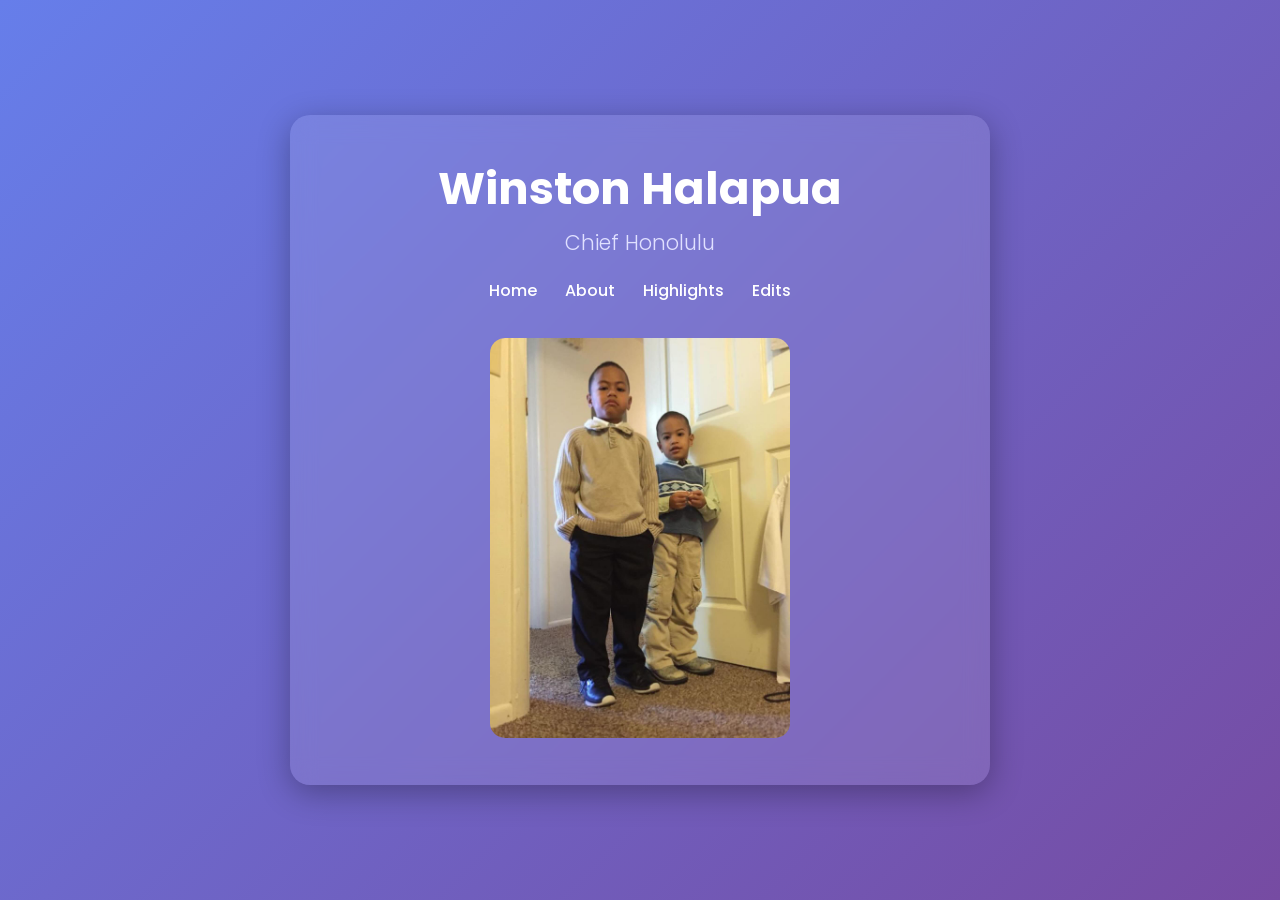
==== css-grid/index.html @ 786d711d "update" ====
<!DOCTYPE html>
<html>
    <head>
    <link rel="stylesheet" href="style.css">
</head>

<div class="container">

    <h1 class="name">Winston Halapua</h1>
    <h2 class="nickname">Chief Honolulu</h2>

    <nav class="nav">
        <a href="index.html">Home</a>
        <a href="About.html">About</a>
        <a href="Highlights.html">Highlights</a>
        <a href="Editz.html">Edits</a>
    </nav>

    <img src="images/unnamed.jpg" alt="Chief Honolulu">

</div>










</html>
---- css-grid/style.css ----
/* Font */
@import url('https://fonts.googleapis.com/css2?family=Poppins:wght@300;400;600;700&display=swap');

/* Reset */
* {
  margin: 0;
  padding: 0;
  box-sizing: border-box;
}

/* Background */
body {
  font-family: 'Poppins', sans-serif;
  background: linear-gradient(135deg, #667eea, #764ba2);

  height: 100vh;
  display: flex;
  justify-content: center;
  align-items: center;
}

/* Container */
.container {
  text-align: center;
  color: white;

  background: rgba(255,255,255,0.1);
  backdrop-filter: blur(12px);

  padding: 40px;
  border-radius: 20px;
  width: 90%;
  max-width: 700px;

  box-shadow: 0 8px 32px rgba(0,0,0,0.3);
}

/* Name */
.name {
  font-size: 2.8rem;
  font-weight: 700;
}

/* Nickname under it */
.nickname {
  font-size: 1.3rem;
  font-weight: 300;
  color: #e0e0ff;
  margin-top: 5px;
  margin-bottom: 20px;
}

/* Nav links row */
.nav {
  margin-bottom: 20px;
}

.nav a {
  color: white;
  text-decoration: none;
  margin: 0 12px;
  font-weight: 500;
  position: relative;
}

/* Hover underline animation */
.nav a::after {
  content: "";
  position: absolute;
  width: 0%;
  height: 2px;
  background: white;
  left: 0;
  bottom: -4px;
  transition: 0.3s;
}

.nav a:hover::after {
  width: 100%;
}

/* Image */
img {
  width: 100%;
  max-width: 300px;
  border-radius: 15px;
  margin-top: 15px;
  transition: 0.3s;
}

img:hover {
  transform: scale(1.05);
}
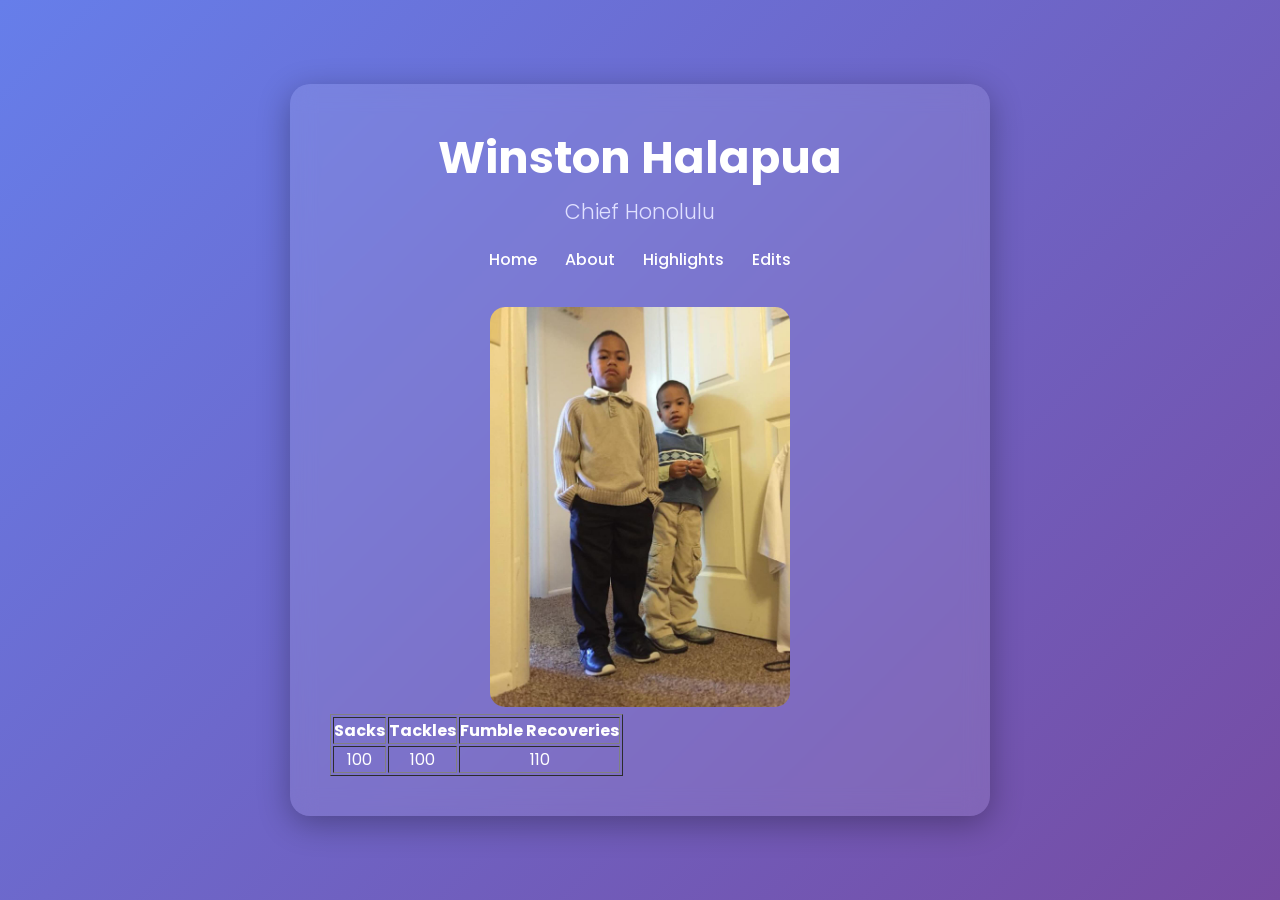
==== commit 013ad0f1: "update" ====
--- a/css-grid/index.html
+++ b/css-grid/index.html
@@ -1,6 +1,7 @@
 <!DOCTYPE html>
 <html>
-    <head>
+
+<head>
     <link rel="stylesheet" href="style.css">
 </head>
 
@@ -17,6 +18,18 @@
     </nav>
 
     <img src="images/unnamed.jpg" alt="Chief Honolulu">
+    <table border="1px solid white">
+        <tr>
+            <th>Sacks</th>
+            <th>Tackles</th>
+            <th>Fumble Recoveries</th>
+        </tr>
+        <tr>
+            <td>100</td>
+            <td>100</td>
+            <td>110</td>
+        </tr>
+    </table>
 
 </div>
 
--- a/css-grid/style.css
+++ b/css-grid/style.css
@@ -1,14 +1,14 @@
-/* Font */
+
 @import url('https://fonts.googleapis.com/css2?family=Poppins:wght@300;400;600;700&display=swap');
 
-/* Reset */
+
 * {
   margin: 0;
   padding: 0;
   box-sizing: border-box;
 }
 
-/* Background */
+
 body {
   font-family: 'Poppins', sans-serif;
   background: linear-gradient(135deg, #667eea, #764ba2);
@@ -19,7 +19,7 @@
   align-items: center;
 }
 
-/* Container */
+
 .container {
   text-align: center;
   color: white;
@@ -35,13 +35,13 @@
   box-shadow: 0 8px 32px rgba(0,0,0,0.3);
 }
 
-/* Name */
+
 .name {
   font-size: 2.8rem;
   font-weight: 700;
 }
 
-/* Nickname under it */
+
 .nickname {
   font-size: 1.3rem;
   font-weight: 300;
@@ -50,7 +50,7 @@
   margin-bottom: 20px;
 }
 
-/* Nav links row */
+
 .nav {
   margin-bottom: 20px;
 }
@@ -63,7 +63,7 @@
   position: relative;
 }
 
-/* Hover underline animation */
+
 .nav a::after {
   content: "";
   position: absolute;
